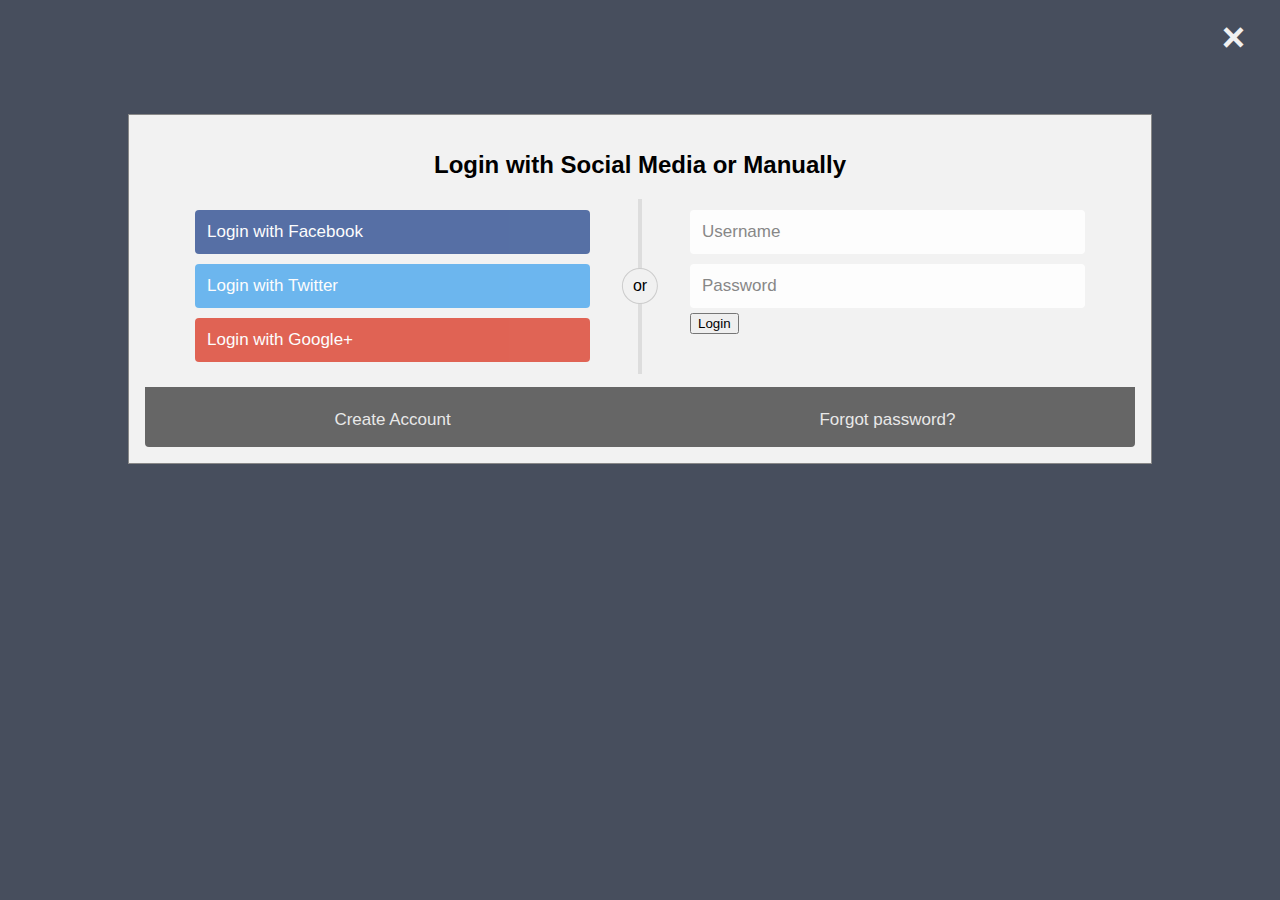
==== login.html @ f704bb66 "initial commit" ====
<!DOCTYPE html>
<html>
    <head>
        <link rel="stylesheet" href="style.css" />
        <meta name="viewport" content="width=device-width, initial-scale=1.0" />
        <title>Tiling | Log In</title>
    </head>
    <body>
        <div id="login" class="signpop">
            <a href="index.html">
                <span class="close">&times;</span>
            </a>
            <form class="signpop-content" method="post">
                <div class="container">
                    <div class="row">
                        <h2 style="text-align:center">Login with Social Media or Manually</h2>
                        <div class="vl">
                            <span class="vl-innertext">or</span>
                        </div>
                          
                        <div class="col">
                            <a href="#" class="fb btn">
                                <i class="fa fa-facebook fa-fw"></i> Login with Facebook
                            </a>
                            <a href="#" class="twitter btn">
                                <i class="fa fa-twitter fa-fw"></i> Login with Twitter
                            </a>
                            <a href="#" class="google btn">
                                <i class="fa fa-google fa-fw"></i> Login with Google+
                            </a>
                        </div>
                          
                        <div class="col">
                            <div class="hide-md-lg">
                                <p>Or sign in manually:</p>
                            </div>
                          
                            <input type="text" name="username" placeholder="Username" required>
                            <input type="password" name="password" placeholder="Password" required>
                            <input type="submit" value="Login">
                        </div>
                    </div>

                    <div class="bottom-container">
                        <div class="row">
                            <div class="col">
                                <a href="signin.html" style="color:white" class="btn">Create Account</a>
                            </div>
                            <div class="col">
                                <a href="#" style="color:white" class="btn">Forgot password?</a>
                            </div>
                        </div>
                    </div>

                </div>
            </form>
        </div>
    </body>
</html>
---- style.css ----
body {
    background-color: #f2f2f2;
    margin: 0;
      -webkit-touch-callout: none; /* iOS Safari */
        -webkit-user-select: none; /* Safari */
         -khtml-user-select: none; /* Konqueror HTML */
           -moz-user-select: none; /* Old versions of Firefox */
            -ms-user-select: none; /* Internet Explorer/Edge */
                user-select: none; /* Non-prefixed version, currently
                                      supported by Chrome, Edge, Opera and Firefox */
  /*-------------------------------------------------------------------------------*/
    font-family: Arial, Helvetica, sans-serif;
}

* {
  box-sizing: border-box;
}

/* style the container */
.container {
  position: relative;
  background-color: #f2f2f2;
  padding: 20px 0 30px 0;
  text-align: left;
} 

/* style inputs and link buttons */
input[type=text], input[type=password], input[type=button],
.btn {
  width: 100%;
  padding: 12px;
  border: none;
  border-radius: 4px;
  margin: 5px 0;
  opacity: 0.85;
  display: inline-block;
  font-size: 17px;
  line-height: 20px;
  text-decoration: none; /* remove underline from anchors */
}

input:hover,
.btn:hover {
  opacity: 1;
}

.hbtn:hover {
  opacity: 1;
  text-decoration: overline;
  cursor: pointer;
}

/* add appropriate colors to fb, twitter and google buttons */
.fb {
  background-color: #3B5998;
  color: white;
}

.twitter {
  background-color: #55ACEE;
  color: white;
}

.google {
  background-color: #dd4b39;
  color: white;
}

/* style the submit button */
.sub {
  background-color: #4CAF50;
  color: white;
  cursor: pointer;
}

.sub:hover {
  background-color: #45a049;
}

/* style the cancel button */
.cncl {
  background-color: #f44336;
  color: white;
  cursor: pointer;
}

.cncl:hover {
  background-color: #dd4b39;
}

input[type=radio] {
  position: absolute;
  visibility: hidden;
}

input#Hanf:checked ~ label[for=Hanf] {
  text-decoration: underline;
}

input#Jockusch:checked ~ label[for=Jockusch] {
  text-decoration: underline;
}

/* Two-column layout */
.col {
  float: left;
  width: 50%;
  margin: auto;
  padding: 0 50px;
  margin-top: 6px;
}

/* Clear floats after the columns */
.row:after {
  content: "";
  display: table;
  clear: both;
}

/* vertical line */
.vl {
  position: absolute;
  left: 50%;
  transform: translate(-50%);
  border: 2px solid #ddd;
  height: 175px;
}

/* text inside the vertical line */
.vl-innertext {
  position: absolute;
  top: 50%;
  transform: translate(-50%, -50%);
  background-color: #f1f1f1;
  border: 1px solid #ccc;
  border-radius: 50%;
  padding: 8px 10px;
}

/* hide some text on medium and large screens */
.hide-md-lg {
  display: none;
}

/* bottom container */
.bottom-container {
  text-align: center;
  background-color: #666;
  border-radius: 0px 0px 4px 4px;
  margin-top: 20px;
}

/* Responsive layout - when the screen is less than 650px wide, make the two columns stack on top of each other instead of next to each other */
@media screen and (max-width: 650px) {
  .col {
    width: 100%;
    margin-top: 0;
    float: none;
  }
  /* hide the vertical line */
  .vl {
    display: none;
  }
  /* show the hidden text on small screens */
  .hide-md-lg {
    display: block;
    text-align: center;
  }
}

  /* ---------------------- Sign Up ---------------------- */


/* Add a background color when the inputs get focus */
input[type=text]:focus, input[type=password]:focus {
  background-color: #ddd;
  outline: none;
}

/* Set a style for all buttons */
button {
  background-color: #4CAF50;
  color: white;
  padding: 14px 20px;
  margin: 8px 0;
  border: none;
  cursor: pointer;
  width: 100%;
  opacity: 0.9;
}

/* Extra styles for the cancel button */
.cancelbtn {
  padding: 14px 20px;
  background-color: #f44336;
}

/* Float cancel and signup buttons and add an equal width */
.cancelbtn, .signupbtn {
  float: left;
  width: 50%;
}

/* Add padding to container elements */
.container {
  padding: 16px;
}

/* The Modal (background) */
.signpop {
  display: block; /* Hidden by default */
  position: fixed; /* Stay in place */
  z-index: 1; /* Sit on top */
  left: 0;
  top: 0;
  width: 100%; /* Full width */
  height: 100%; /* Full height */
  overflow: auto; /* Enable scroll if needed */
  background-color: #474e5d;
  padding-top: 50px;
}

/* Modal Content/Box */
.signpop-content {
  background-color: #fefefe;
  margin: 5% auto 15% auto; /* 5% from the top, 15% from the bottom and centered */
  border: 1px solid #888;
  width: 80%; /* Could be more or less, depending on screen size */
}
 
/* The Close Button (x) */
.close {
  position: absolute;
  right: 35px;
  top: 15px;
  font-size: 40px;
  font-weight: bold;
  color: #f1f1f1;
}

.close:hover,
.close:focus {
  color: #f44336;
  cursor: pointer;
}

/* Clear floats */
.clearfix::after {
  content: "";
  clear: both;
  display: table;
}

.domain {
  background-color: #fff;
  text-align: center;
  padding-top: 20px;
  margin-bottom: 20px;
  font-family: "SF Pro Display","SF Pro Icons","Helvetica Neue","Helvetica","Arial",sans-serif;
}
.radioSelect {
  background-color: #0071E3;
  justify-content: center;
  padding-top: 10px;
  overflow: hidden;
}
.loginfo {
  width: 60%;
  margin: 0 auto;
  justify-content: left;
  text-align: left;
  float: left;
  max-height: 54px;
  overflow-y: hidden;
}
.gameselect {
  width: 40%;
  margin: 0 auto;
  justify-content: right;
  text-align: right;
  float: left;
  max-height: 54px;
  overflow-y: hidden;
}
.hbtn {
  padding: 12px;
  border: none;
  border-radius: 4px;
  margin: 5px 0;
  opacity: 0.85;
  display: inline-block;
  font-size: 17px;
  color: white;
  line-height: 20px;
  text-decoration: none; /* remove underline from anchors */
}
.gameControl {
    background-color: #f2f2f2;
    padding-top: 30px;
    padding-bottom: 30px;
    padding-left: 50px;
    padding-right: 50px;

    display: -webkit-box;
    display: -ms-flexbox;
    display: flex;
    -webkit-box-orient: vertical;
    -webkit-box-direction: normal;
    -ms-flex-direction: column;
    flex-direction: column;
    -webkit-box-align: center;
    -ms-flex-align: center;
    -webkit-box-pack: center;
    -ms-flex-pack: center;
    justify-content: center;
    -ms-flex-wrap: nowrap;
    flex-wrap: nowrap;
}
@media (orientation: landscape) and (max-width: 1024px) {
  .gameControl #pz-mobile {
    -webkit-box-orient:horizontal;
    -webkit-box-direction:normal;
    -ms-flex-direction:row;
    flex-direction:row;
    height:calc(100vh - 46px)
  }
}
@media (min-width: 1180px) {
  .gameControl {
    -webkit-box-orient:horizontal;
    -webkit-box-direction:normal;
    -ms-flex-direction:row;
    flex-direction:row
  }
}
#overlay {
  position: absolute;
  z-index: 1;
  border: 1px solid red;
}
.gridCtrl {
  background-color: lightsteelblue;
  width: 832px;
  float: left;
  padding-bottom: 20px;
  margin-left: 30px;
  margin-right: 30px;
  z-index: 1;
  text-align: left;
}
.droppable {
  background-color: #fff;
  z-index: 2;
  top: 0px;
  left: 0px;
}
.scrollMenu {
    background-color: #fff;
    margin-top: 30px;
    height: 127px;
    width: 832px;
    margin-left: 30px;
    margin-right: 30px;
    overflow-x: scroll;
    overflow-y: hidden;
    text-align: center;
}
@media (min-width: 1180px) {
  .scrollMenu {
    margin-top: 0px;
    width: 127px;
    height: 532px;
    float: right;
    overflow-x: hidden;
    overflow-y: scroll;
  }
}
#menuBar {
  border: 1px solid blue;
  z-index: 0;
  top: 0px;
  left: 0px;
}
h1 {
    font-size: 48px;
    line-height: 1.08349;
    font-weight: 600;
    letter-spacing: -.003em;
}
p, label {
    font-size: 17px;
    line-height: 1.23536;
    font-weight: 400;
    letter-spacing: -.022em;
    font-family: "SF Pro Text","SF Pro Icons","Helvetica Neue","Helvetica","Arial",sans-serif;
}
.draggable, .draggable-group {
  cursor: grab;
}
#tile {
  width: 64px;
  height: 64px;
  position: absolute;
  z-index: 2;
  left: 0px;
  top: 0px;
}
#north, #south, #east, #west {
  position: relative;
}
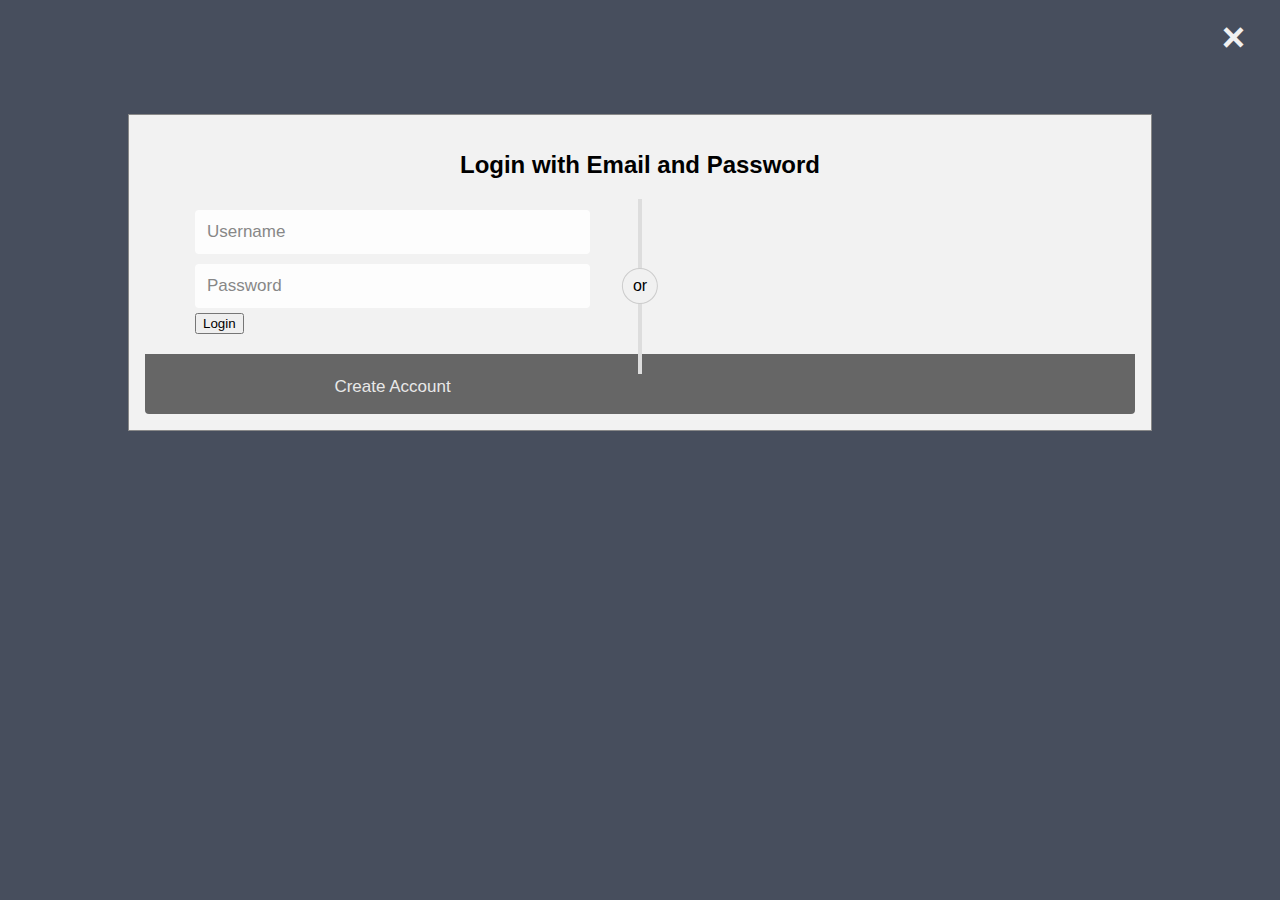
==== commit 52d49480: "Removed useless login display features" ====
--- a/login.html
+++ b/login.html
@@ -13,21 +13,9 @@
             <form class="signpop-content" method="post">
                 <div class="container">
                     <div class="row">
-                        <h2 style="text-align:center">Login with Social Media or Manually</h2>
+                        <h2 style="text-align:center">Login with Email and Password</h2>
                         <div class="vl">
                             <span class="vl-innertext">or</span>
-                        </div>
-                          
-                        <div class="col">
-                            <a href="#" class="fb btn">
-                                <i class="fa fa-facebook fa-fw"></i> Login with Facebook
-                            </a>
-                            <a href="#" class="twitter btn">
-                                <i class="fa fa-twitter fa-fw"></i> Login with Twitter
-                            </a>
-                            <a href="#" class="google btn">
-                                <i class="fa fa-google fa-fw"></i> Login with Google+
-                            </a>
                         </div>
                           
                         <div class="col">
@@ -46,12 +34,8 @@
                             <div class="col">
                                 <a href="signin.html" style="color:white" class="btn">Create Account</a>
                             </div>
-                            <div class="col">
-                                <a href="#" style="color:white" class="btn">Forgot password?</a>
-                            </div>
                         </div>
                     </div>
-
                 </div>
             </form>
         </div>
--- a/style.css
+++ b/style.css
@@ -291,6 +291,7 @@
   display: inline-block;
   font-size: 17px;
   color: white;
+  background-color: #0071E3;
   line-height: 20px;
   text-decoration: none; /* remove underline from anchors */
 }
